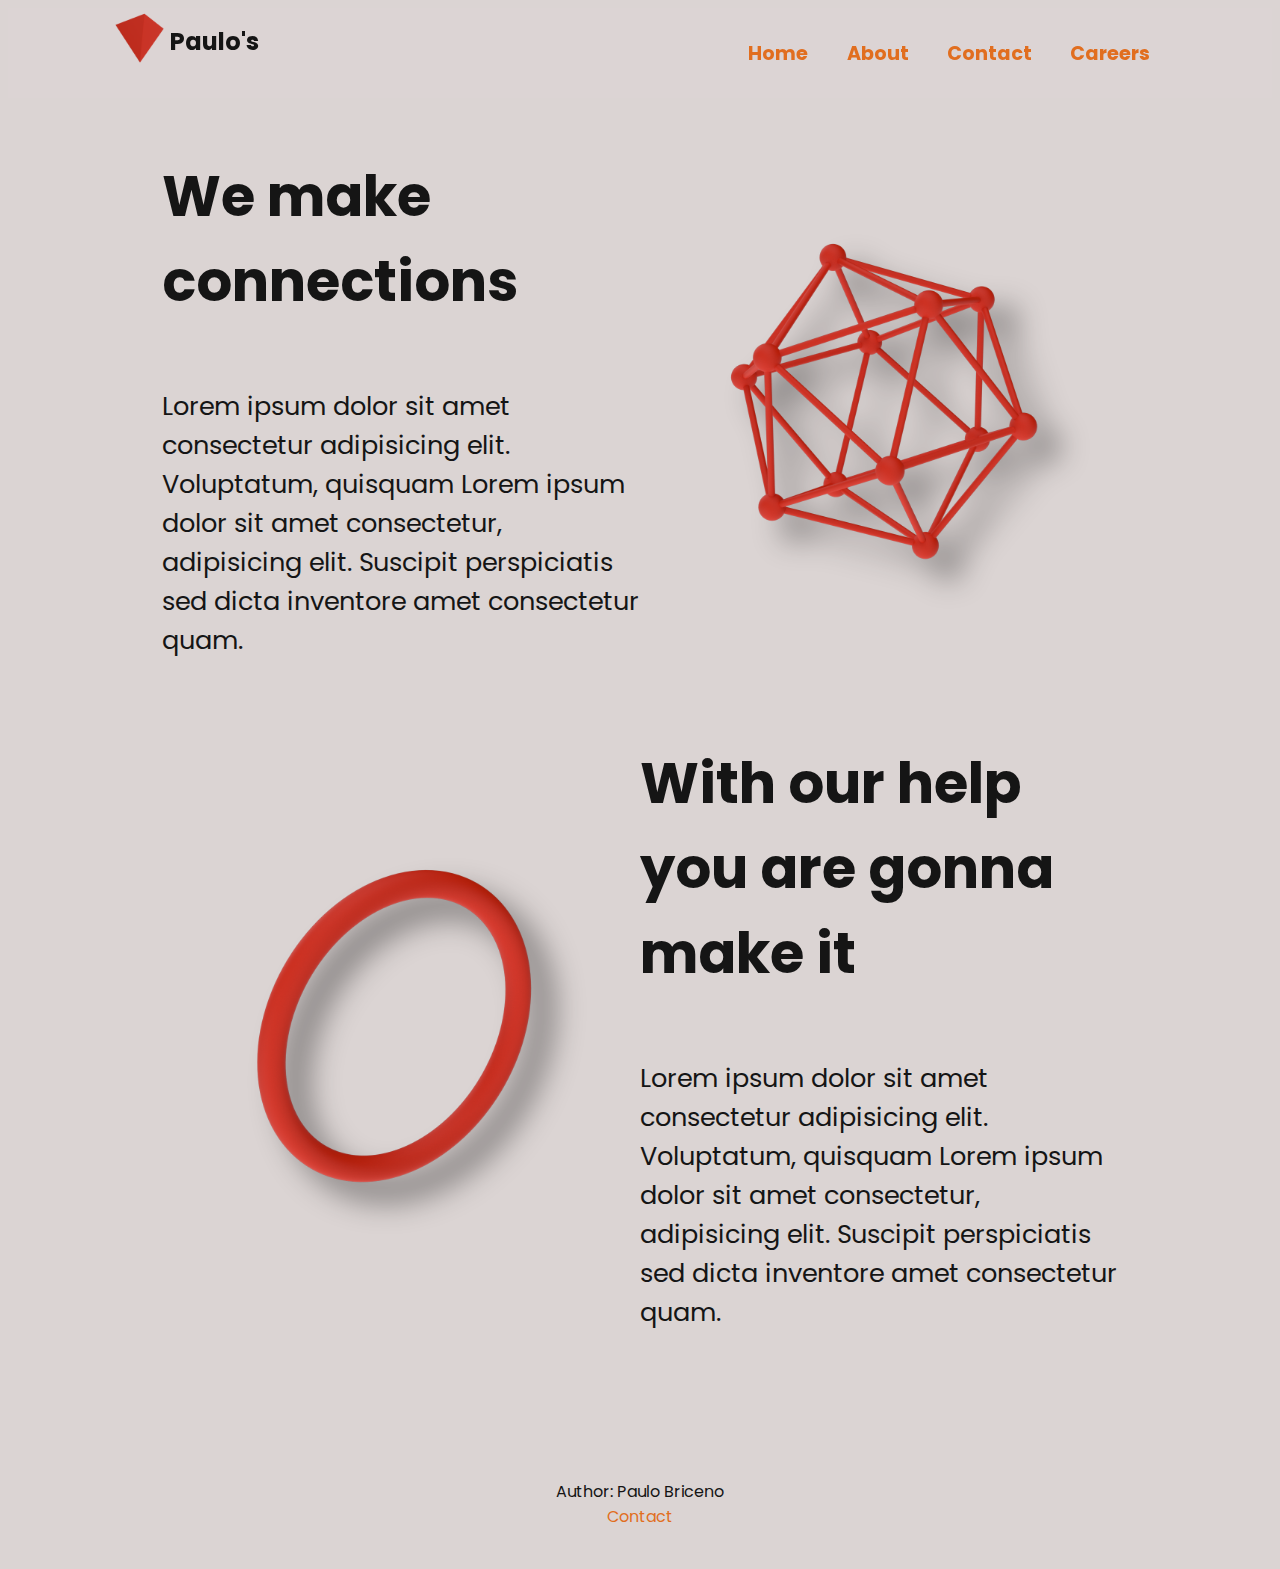
==== view/pages/about.html @ cd35ce28 "careers page done" ====
<!DOCTYPE html>
<html lang="en">
  <head>
    <meta charset="UTF-8" />
    <meta http-equiv="X-UA-Compatible" content="IE=edge" />
    <meta name="viewport" content="width=device-width, initial-scale=1.0" />
    <link rel="stylesheet" href="../styles/main.css" />
    <link rel="icon" href="../assets/images/Pyramid_backwards.svg" />
    <title>Paulo's About</title>
  </head>
  <body>
    <nav>
      <a href="/" class="logo">
        <span>
          <img
            src="../assets/images/Pyramid_backwards.svg"
            alt="logo image"
            height="60px"
          />
          <p>Paulo's</p>
        </span>
      </a>
      <ul>
        <li><a href="/">Home</a></li>
        <li><a href="">About</a></li>
        <li><a href="contact.html">Contact</a></li>
        <li><a href="careers.html">Careers</a></li>
      </ul>
    </nav>
    <div class="main-content">
      <section class="column">
        <h1>We make connections</h1>
        <p>
          Lorem ipsum dolor sit amet consectetur adipisicing elit. Voluptatum,
          quisquam Lorem ipsum dolor sit amet consectetur, adipisicing elit.
          Suscipit perspiciatis sed dicta inventore amet consectetur quam.
        </p>
      </section>
      <section class="column">
        <img src="../assets/images/Atom.svg" alt="main image" class="shape" />
      </section>
    </div>
    <div class="main-content">
      <section class="column disappear-on-small-screen">
        <img src="../assets/images/Torus.svg" alt="main image" class="shape" />
      </section>
      <section class="column">
        <h1>With our help you are gonna make it</h1>
        <p>
          Lorem ipsum dolor sit amet consectetur adipisicing elit. Voluptatum,
          quisquam Lorem ipsum dolor sit amet consectetur, adipisicing elit.
          Suscipit perspiciatis sed dicta inventore amet consectetur quam.
        </p>
      </section>
    </div>
    <footer>
      <p>
        Author: Paulo Briceno<br />
        <a href="mailto:pabrcn@gmai.com">Contact</a>
      </p>
    </footer>
  </body>
</html>
---- view/styles/main.css ----
@import url("https://fonts.googleapis.com/css?family=Poppins");
footer {
  background-color: #dbd4d3;
  color: #151515;
  padding: 1rem;
  text-align: center;
  font-size: 1em;
  font-family: "Poppins", sans-serif;
  margin-top: 10vh;
}

footer a {
  -webkit-transition: font-size 0.3s ease;
  transition: font-size 0.3s ease;
  color: #e16e1f;
  text-decoration: none;
}

footer a:hover {
  font-size: 1.3em;
}

body {
  background-color: #dbd4d3;
  font-family: "Poppins", sans-serif;
}

nav {
  display: -webkit-box;
  display: -ms-flexbox;
  display: flex;
  -webkit-box-orient: horizontal;
  -webkit-box-direction: normal;
      -ms-flex-direction: row;
          flex-direction: row;
  -webkit-box-align: center;
      -ms-flex-align: center;
          align-items: center;
  -webkit-box-pack: justify;
      -ms-flex-pack: justify;
          justify-content: space-between;
  -ms-flex-wrap: wrap;
      flex-wrap: wrap;
  position: -webkit-sticky;
  position: sticky;
  top: 0;
  min-height: 10vh;
  margin-bottom: 2vh;
  background-color: #dbd4d3df;
  color: #151515;
  font-weight: bold;
  padding: 0 8vw;
}

nav ul {
  display: -webkit-box;
  display: -ms-flexbox;
  display: flex;
  -webkit-box-orient: horizontal;
  -webkit-box-direction: normal;
      -ms-flex-direction: row;
          flex-direction: row;
  -webkit-box-align: center;
      -ms-flex-align: center;
          align-items: center;
  list-style: none;
  font-size: 1.2em;
}

nav ul li {
  padding: 0 1em;
}

nav a {
  -webkit-transition: color 0.3s ease;
  transition: color 0.3s ease;
  color: #e16e1f;
  text-decoration: none;
}

nav a:hover {
  color: #00c9b9;
}

nav a.logo {
  color: #151515;
  font-size: 1.5em;
  font-weight: bold;
  margin: 0 0em 1em 0;
}

nav a.logo span {
  display: -webkit-box;
  display: -ms-flexbox;
  display: flex;
  -webkit-box-orient: horizontal;
  -webkit-box-direction: normal;
      -ms-flex-direction: row;
          flex-direction: row;
  -webkit-box-align: center;
      -ms-flex-align: center;
          align-items: center;
  -ms-flex-pack: distribute;
      justify-content: space-around;
}

nav a.logo p {
  margin: 0;
}

.main-content {
  margin-top: 2vh;
  padding: 0 12vw;
  display: -webkit-box;
  display: -ms-flexbox;
  display: flex;
  -webkit-box-orient: horizontal;
  -webkit-box-direction: normal;
      -ms-flex-direction: row;
          flex-direction: row;
  -webkit-box-align: center;
      -ms-flex-align: center;
          align-items: center;
  -webkit-box-pack: justify;
      -ms-flex-pack: justify;
          justify-content: space-between;
  -ms-flex-wrap: wrap;
      flex-wrap: wrap;
  -webkit-box-pack: center;
      -ms-flex-pack: center;
          justify-content: center;
  color: #151515;
}

.main-content h1 {
  font-size: 3.5em;
  font-weight: bold;
  padding: 0;
}

.main-content p {
  font-size: 1.6em;
}

.column {
  display: -webkit-box;
  display: -ms-flexbox;
  display: flex;
  -webkit-box-orient: vertical;
  -webkit-box-direction: normal;
      -ms-flex-direction: column;
          flex-direction: column;
  width: 50%;
  height: 100%;
  min-width: 300px;
}

.shape {
  -webkit-filter: drop-shadow(23px 20px 15px rgba(0, 0, 0, 0.4));
          filter: drop-shadow(23px 20px 15px rgba(0, 0, 0, 0.4));
  min-height: 30em;
  max-height: 35em;
}

@media screen and (max-width: 600px) {
  .disappear-on-small-screen {
    display: none;
  }
}
/*# sourceMappingURL=main.css.map */
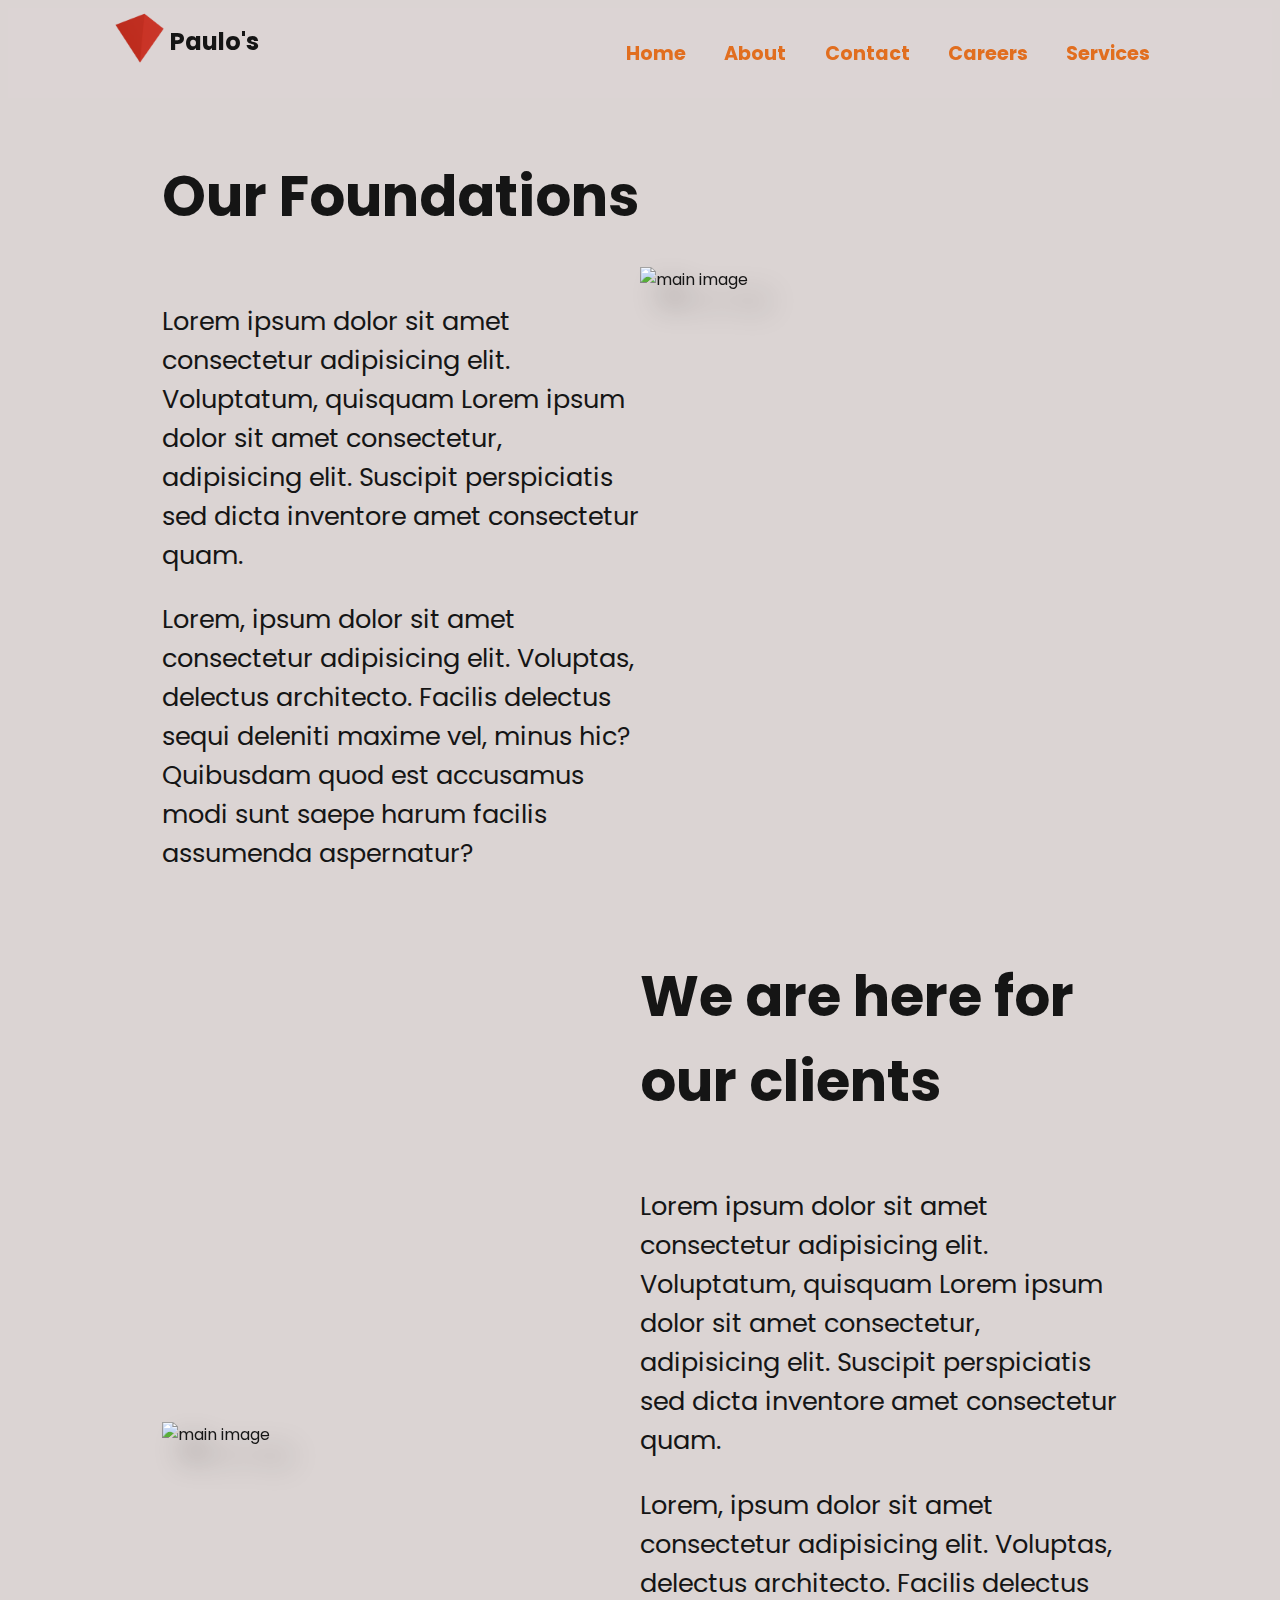
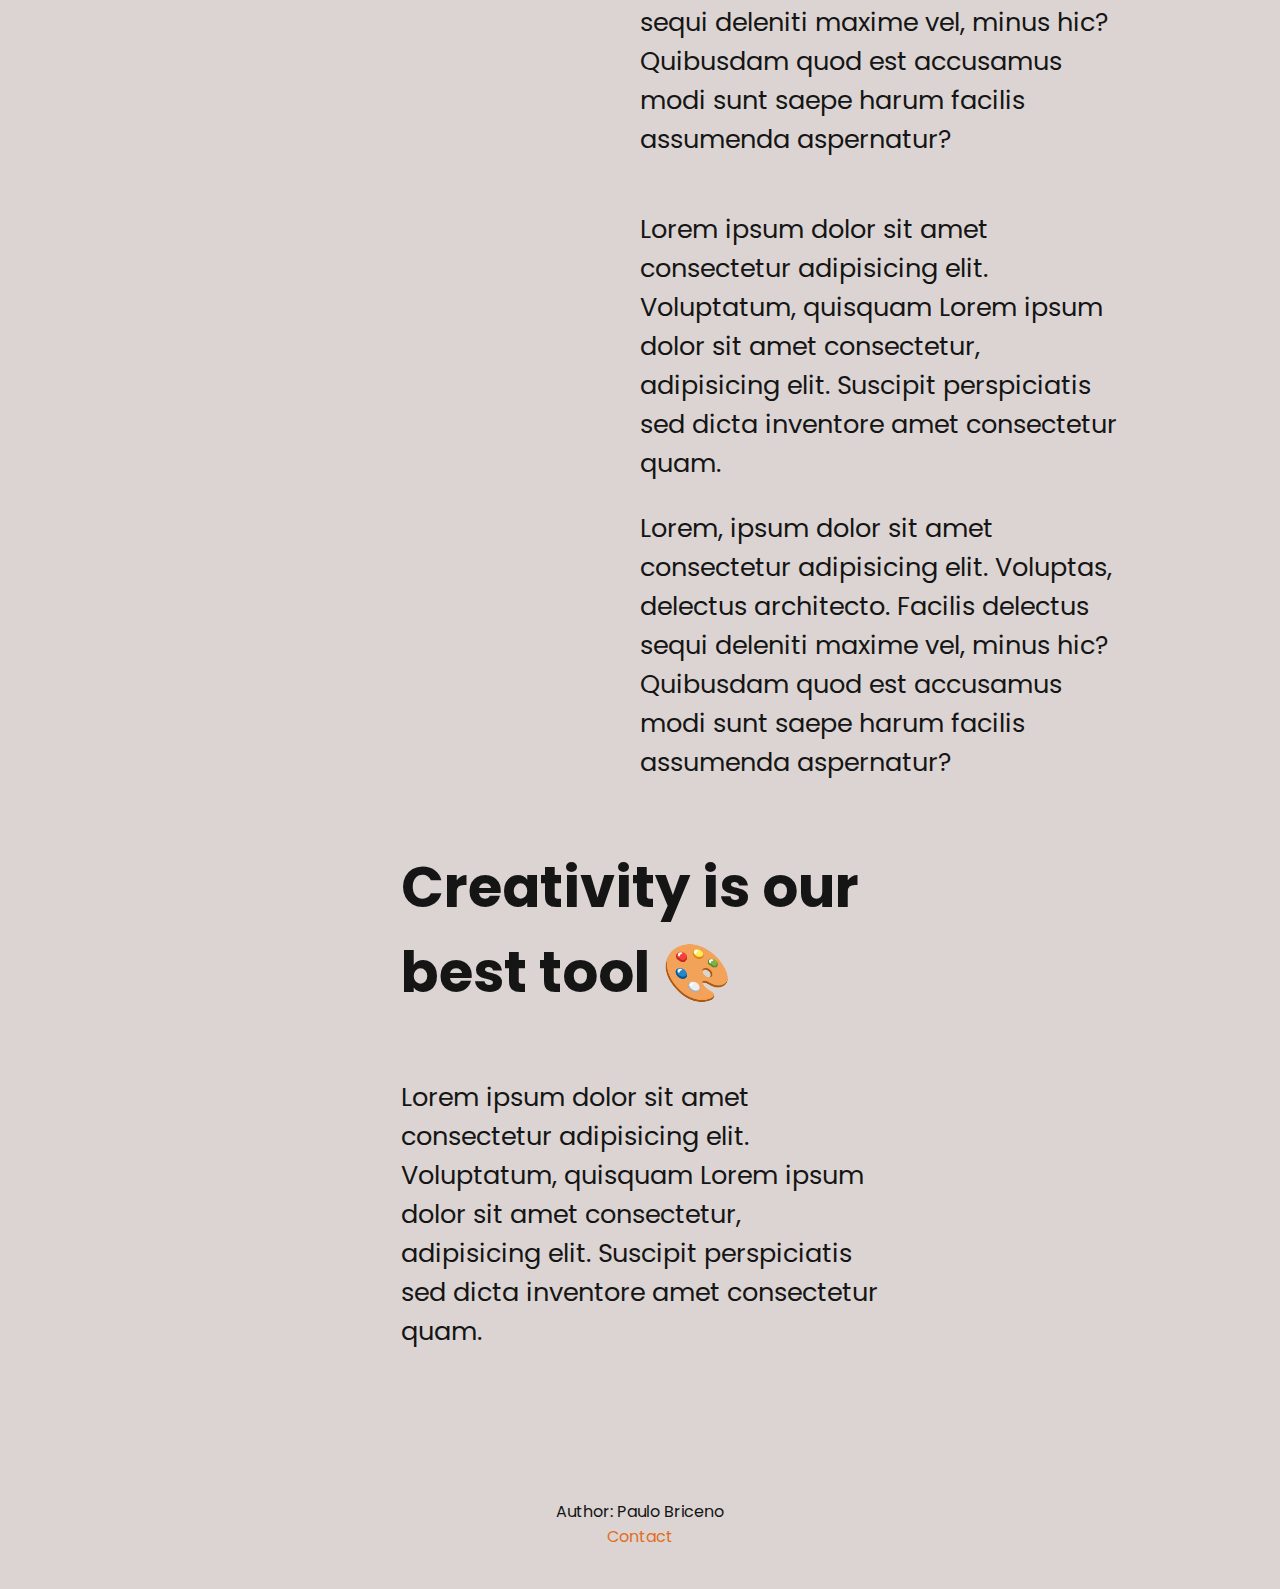
==== commit ffea2cf6: "url change trial" ====
--- a/view/pages/about.html
+++ b/view/pages/about.html
@@ -10,7 +10,7 @@
   </head>
   <body>
     <nav>
-      <a href="/" class="logo">
+      <a href="/coder-house-web-development/" class="logo">
         <span>
           <img
             src="../assets/images/Pyramid_backwards.svg"
@@ -21,38 +21,89 @@
         </span>
       </a>
       <ul>
-        <li><a href="/">Home</a></li>
+        <li><a href="/coder-house-web-development/">Home</a></li>
         <li><a href="">About</a></li>
         <li><a href="contact.html">Contact</a></li>
         <li><a href="careers.html">Careers</a></li>
+        <li><a href="services.html">Services</a></li>
       </ul>
     </nav>
     <div class="main-content">
       <section class="column">
-        <h1>We make connections</h1>
-        <p>
-          Lorem ipsum dolor sit amet consectetur adipisicing elit. Voluptatum,
-          quisquam Lorem ipsum dolor sit amet consectetur, adipisicing elit.
-          Suscipit perspiciatis sed dicta inventore amet consectetur quam.
-        </p>
+        <h1>Our Foundations</h1>
+        <article>
+          <p>
+            Lorem ipsum dolor sit amet consectetur adipisicing elit. Voluptatum,
+            quisquam Lorem ipsum dolor sit amet consectetur, adipisicing elit.
+            Suscipit perspiciatis sed dicta inventore amet consectetur quam.
+          </p>
+          <p>
+            Lorem, ipsum dolor sit amet consectetur adipisicing elit. Voluptas,
+            delectus architecto. Facilis delectus sequi deleniti maxime vel,
+            minus hic? Quibusdam quod est accusamus modi sunt saepe harum
+            facilis assumenda aspernatur?
+          </p>
+        </article>
       </section>
       <section class="column">
-        <img src="../assets/images/Atom.svg" alt="main image" class="shape" />
+        <img
+          src="../assets/images/face2.svg"
+          alt="main image"
+          height="400px"
+          class="shape"
+        />
       </section>
     </div>
     <div class="main-content">
       <section class="column disappear-on-small-screen">
-        <img src="../assets/images/Torus.svg" alt="main image" class="shape" />
+        <img
+          src="../assets/images/face1.svg"
+          alt="main image"
+          class="shape"
+          height="400px"
+        />
       </section>
       <section class="column">
-        <h1>With our help you are gonna make it</h1>
-        <p>
-          Lorem ipsum dolor sit amet consectetur adipisicing elit. Voluptatum,
-          quisquam Lorem ipsum dolor sit amet consectetur, adipisicing elit.
-          Suscipit perspiciatis sed dicta inventore amet consectetur quam.
-        </p>
+        <h1>We are here for our clients</h1>
+        <article>
+          <p>
+            Lorem ipsum dolor sit amet consectetur adipisicing elit. Voluptatum,
+            quisquam Lorem ipsum dolor sit amet consectetur, adipisicing elit.
+            Suscipit perspiciatis sed dicta inventore amet consectetur quam.
+          </p>
+          <p>
+            Lorem, ipsum dolor sit amet consectetur adipisicing elit. Voluptas,
+            delectus architecto. Facilis delectus sequi deleniti maxime vel,
+            minus hic? Quibusdam quod est accusamus modi sunt saepe harum
+            facilis assumenda aspernatur?
+          </p>
+        </article>
+        <article>
+          <p>
+            Lorem ipsum dolor sit amet consectetur adipisicing elit. Voluptatum,
+            quisquam Lorem ipsum dolor sit amet consectetur, adipisicing elit.
+            Suscipit perspiciatis sed dicta inventore amet consectetur quam.
+          </p>
+          <p>
+            Lorem, ipsum dolor sit amet consectetur adipisicing elit. Voluptas,
+            delectus architecto. Facilis delectus sequi deleniti maxime vel,
+            minus hic? Quibusdam quod est accusamus modi sunt saepe harum
+            facilis assumenda aspernatur?
+          </p>
+        </article>
+      </section>
+      <section class="column">
+        <h1>Creativity is our best tool 🎨</h1>
+        <article>
+          <p>
+            Lorem ipsum dolor sit amet consectetur adipisicing elit. Voluptatum,
+            quisquam Lorem ipsum dolor sit amet consectetur, adipisicing elit.
+            Suscipit perspiciatis sed dicta inventore amet consectetur quam.
+          </p>
+        </article>
       </section>
     </div>
+
     <footer>
       <p>
         Author: Paulo Briceno<br />
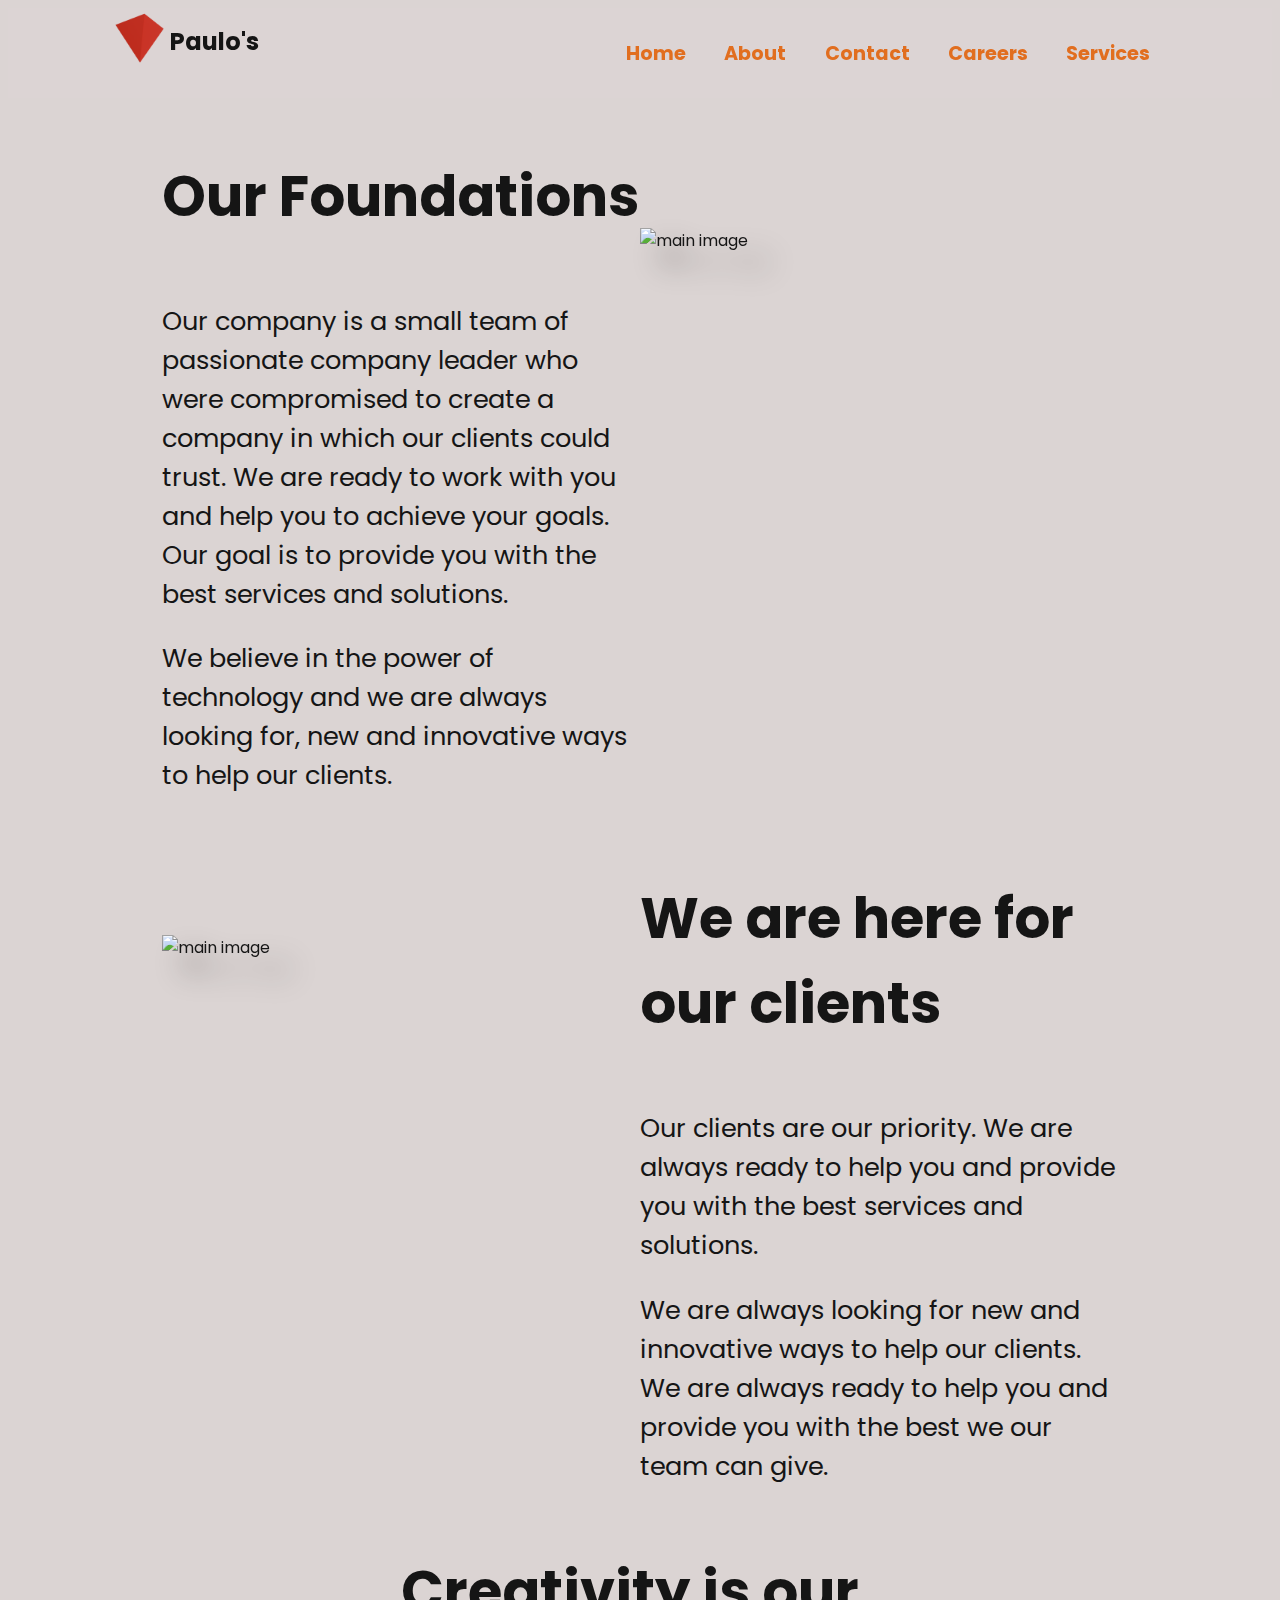
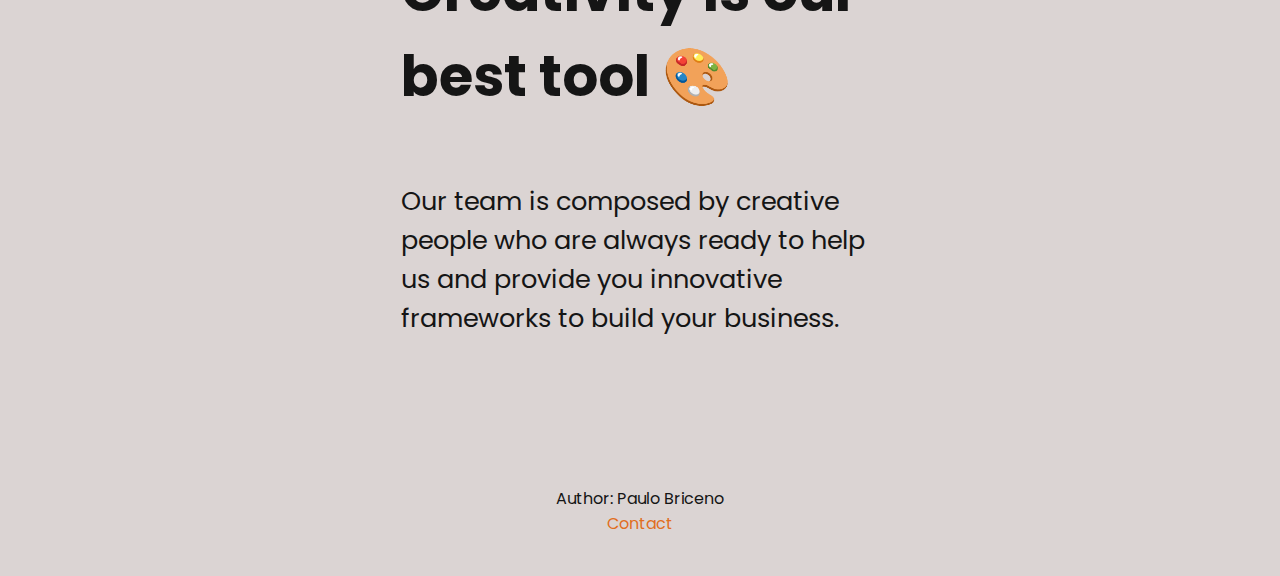
==== commit 7f048ed9: "fed real content" ====
--- a/view/pages/about.html
+++ b/view/pages/about.html
@@ -3,7 +3,10 @@
   <head>
     <meta charset="UTF-8" />
     <meta http-equiv="X-UA-Compatible" content="IE=edge" />
-    <meta name="viewport" content="width=device-width, initial-scale=1.0" />
+    <meta
+      name="viewport"
+      content="width=device-width, initial-scale=0.5, user-scalable=no"
+    />
     <link rel="stylesheet" href="../styles/main.css" />
     <link rel="icon" href="../assets/images/Pyramid_backwards.svg" />
     <title>Paulo's About</title>
@@ -33,15 +36,14 @@
         <h1>Our Foundations</h1>
         <article>
           <p>
-            Lorem ipsum dolor sit amet consectetur adipisicing elit. Voluptatum,
-            quisquam Lorem ipsum dolor sit amet consectetur, adipisicing elit.
-            Suscipit perspiciatis sed dicta inventore amet consectetur quam.
+            Our company is a small team of passionate company leader who were
+            compromised to create a company in which our clients could trust. We
+            are ready to work with you and help you to achieve your goals. Our
+            goal is to provide you with the best services and solutions.
           </p>
           <p>
-            Lorem, ipsum dolor sit amet consectetur adipisicing elit. Voluptas,
-            delectus architecto. Facilis delectus sequi deleniti maxime vel,
-            minus hic? Quibusdam quod est accusamus modi sunt saepe harum
-            facilis assumenda aspernatur?
+            We believe in the power of technology and we are always looking for,
+            new and innovative ways to help our clients.
           </p>
         </article>
       </section>
@@ -67,28 +69,13 @@
         <h1>We are here for our clients</h1>
         <article>
           <p>
-            Lorem ipsum dolor sit amet consectetur adipisicing elit. Voluptatum,
-            quisquam Lorem ipsum dolor sit amet consectetur, adipisicing elit.
-            Suscipit perspiciatis sed dicta inventore amet consectetur quam.
+            Our clients are our priority. We are always ready to help you and
+            provide you with the best services and solutions.
           </p>
           <p>
-            Lorem, ipsum dolor sit amet consectetur adipisicing elit. Voluptas,
-            delectus architecto. Facilis delectus sequi deleniti maxime vel,
-            minus hic? Quibusdam quod est accusamus modi sunt saepe harum
-            facilis assumenda aspernatur?
-          </p>
-        </article>
-        <article>
-          <p>
-            Lorem ipsum dolor sit amet consectetur adipisicing elit. Voluptatum,
-            quisquam Lorem ipsum dolor sit amet consectetur, adipisicing elit.
-            Suscipit perspiciatis sed dicta inventore amet consectetur quam.
-          </p>
-          <p>
-            Lorem, ipsum dolor sit amet consectetur adipisicing elit. Voluptas,
-            delectus architecto. Facilis delectus sequi deleniti maxime vel,
-            minus hic? Quibusdam quod est accusamus modi sunt saepe harum
-            facilis assumenda aspernatur?
+            We are always looking for new and innovative ways to help our
+            clients. We are always ready to help you and provide you with the
+            best we our team can give.
           </p>
         </article>
       </section>
@@ -96,9 +83,8 @@
         <h1>Creativity is our best tool 🎨</h1>
         <article>
           <p>
-            Lorem ipsum dolor sit amet consectetur adipisicing elit. Voluptatum,
-            quisquam Lorem ipsum dolor sit amet consectetur, adipisicing elit.
-            Suscipit perspiciatis sed dicta inventore amet consectetur quam.
+            Our team is composed by creative people who are always ready to help
+            us and provide you innovative frameworks to build your business.
           </p>
         </article>
       </section>
@@ -107,7 +93,7 @@
     <footer>
       <p>
         Author: Paulo Briceno<br />
-        <a href="mailto:pabrcn@gmai.com">Contact</a>
+        <a href="mailto:pabrcn@gmail.com">Contact</a>
       </p>
     </footer>
   </body>
--- a/view/styles/main.css
+++ b/view/styles/main.css
@@ -160,6 +160,7 @@
           filter: drop-shadow(23px 20px 15px rgba(0, 0, 0, 0.4));
   min-height: 30em;
   max-height: 35em;
+  z-index: -1;
 }
 
 @media screen and (max-width: 600px) {
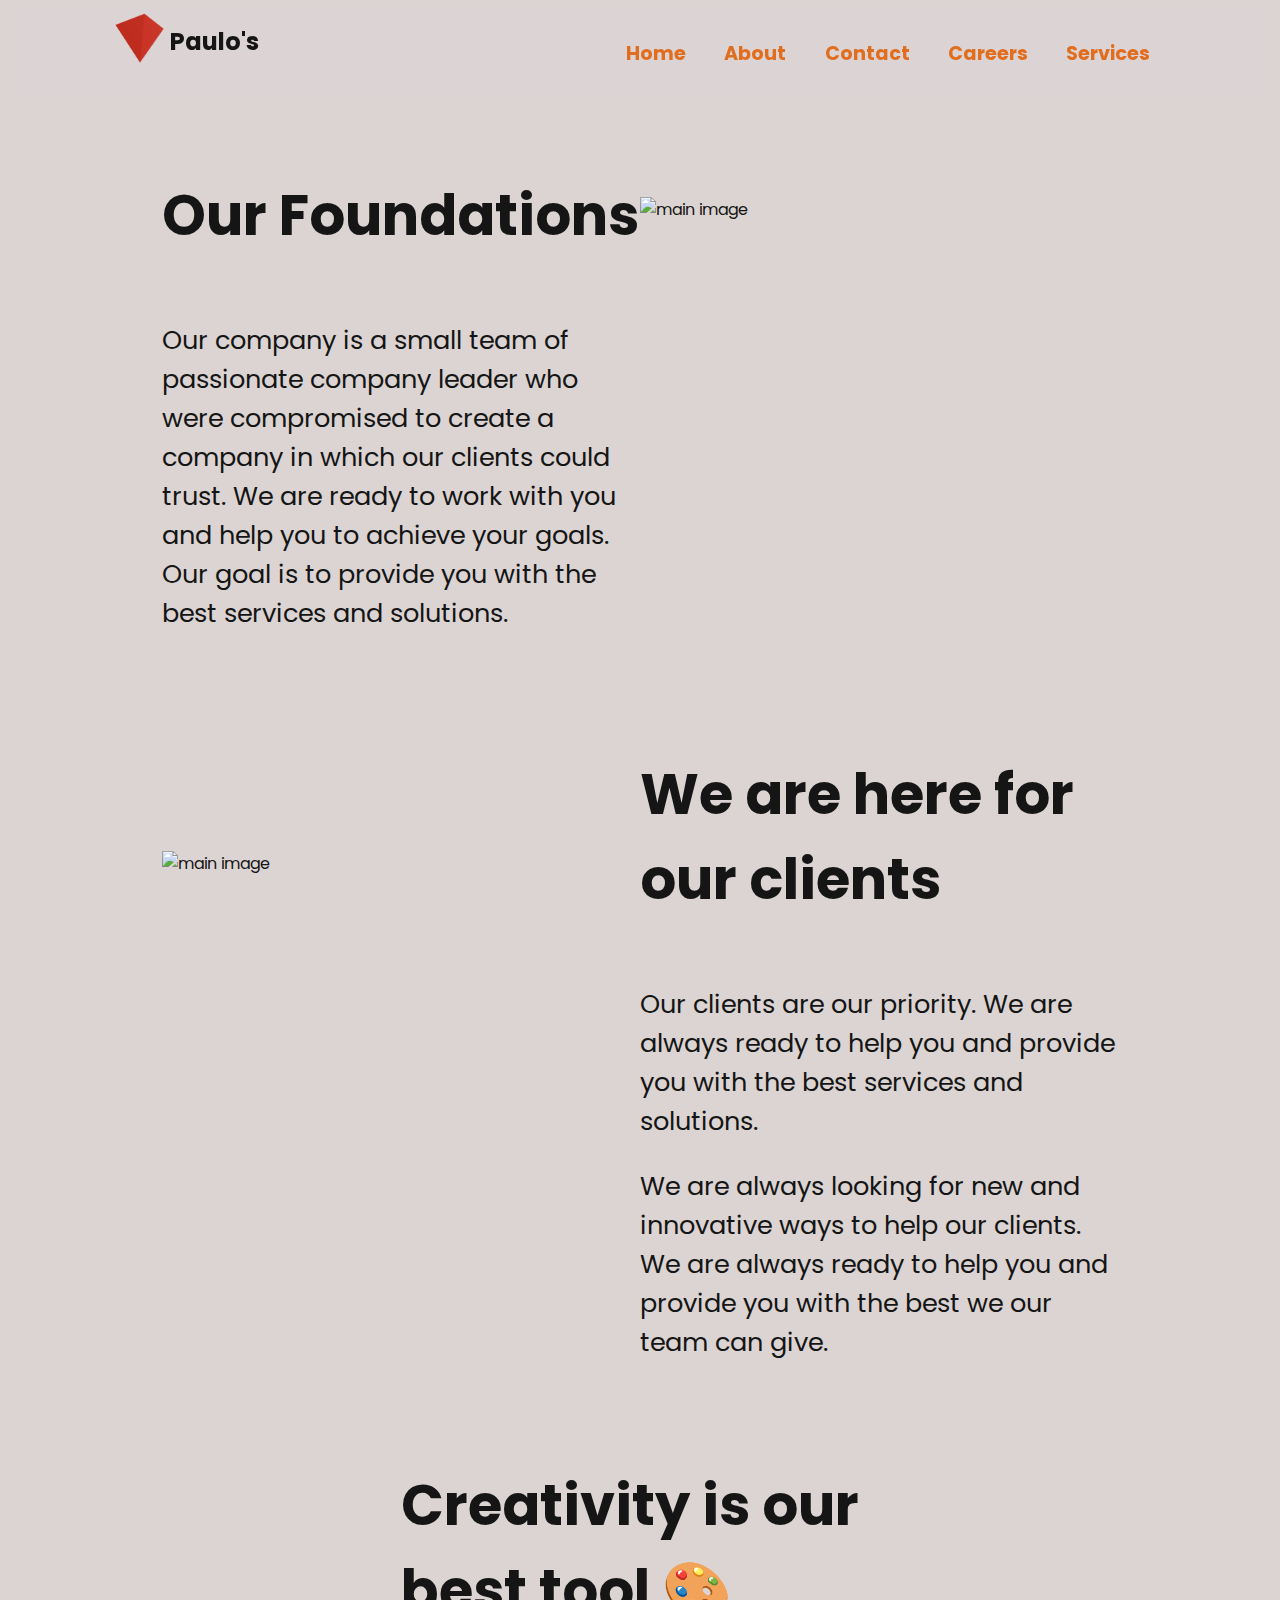
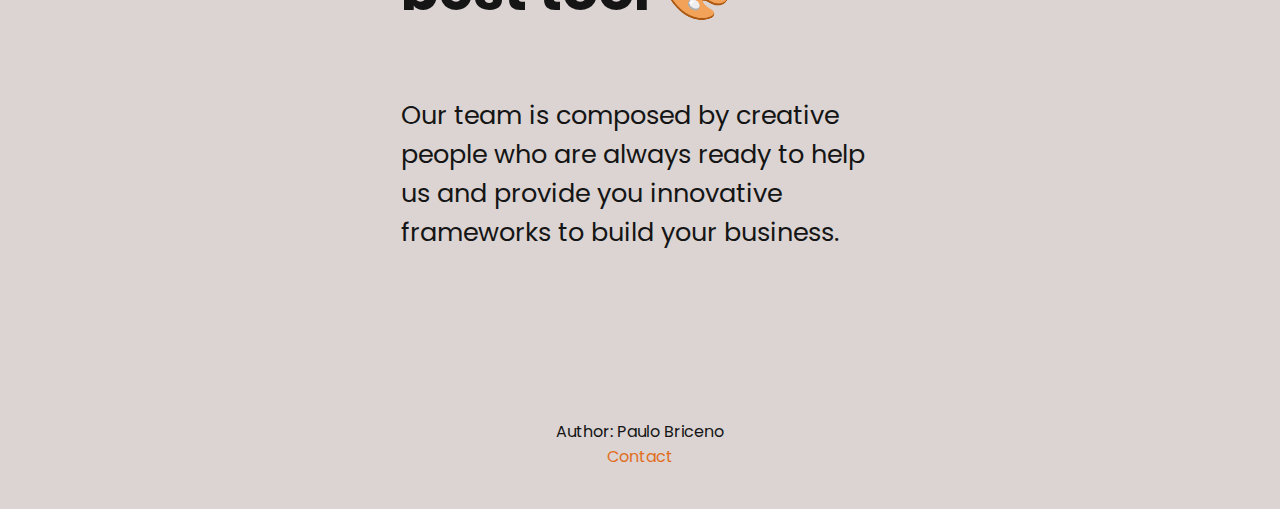
==== commit ce0794a9: "style improvements" ====
--- a/view/pages/about.html
+++ b/view/pages/about.html
@@ -41,29 +41,15 @@
             are ready to work with you and help you to achieve your goals. Our
             goal is to provide you with the best services and solutions.
           </p>
-          <p>
-            We believe in the power of technology and we are always looking for,
-            new and innovative ways to help our clients.
-          </p>
         </article>
       </section>
       <section class="column">
-        <img
-          src="../assets/images/face2.svg"
-          alt="main image"
-          height="400px"
-          class="shape"
-        />
+        <img src="../assets/images/face2.svg" alt="main image" height="400px" />
       </section>
     </div>
     <div class="main-content">
       <section class="column disappear-on-small-screen">
-        <img
-          src="../assets/images/face1.svg"
-          alt="main image"
-          class="shape"
-          height="400px"
-        />
+        <img src="../assets/images/face1.svg" alt="main image" height="400px" />
       </section>
       <section class="column">
         <h1>We are here for our clients</h1>
--- a/view/styles/main.css
+++ b/view/styles/main.css
@@ -65,6 +65,12 @@
           align-items: center;
   list-style: none;
   font-size: 1.2em;
+}
+
+@media screen and (max-width: 800px) {
+  nav ul {
+    font-size: 1.3em;
+  }
 }
 
 nav ul li {
@@ -151,8 +157,15 @@
       -ms-flex-direction: column;
           flex-direction: column;
   width: 50%;
+  margin: 2% 0;
   height: 100%;
   min-width: 300px;
+}
+
+@media screen and (max-width: 900px) {
+  .column {
+    width: 90%;
+  }
 }
 
 .shape {
@@ -163,7 +176,7 @@
   z-index: -1;
 }
 
-@media screen and (max-width: 600px) {
+@media screen and (max-width: 800px) {
   .disappear-on-small-screen {
     display: none;
   }
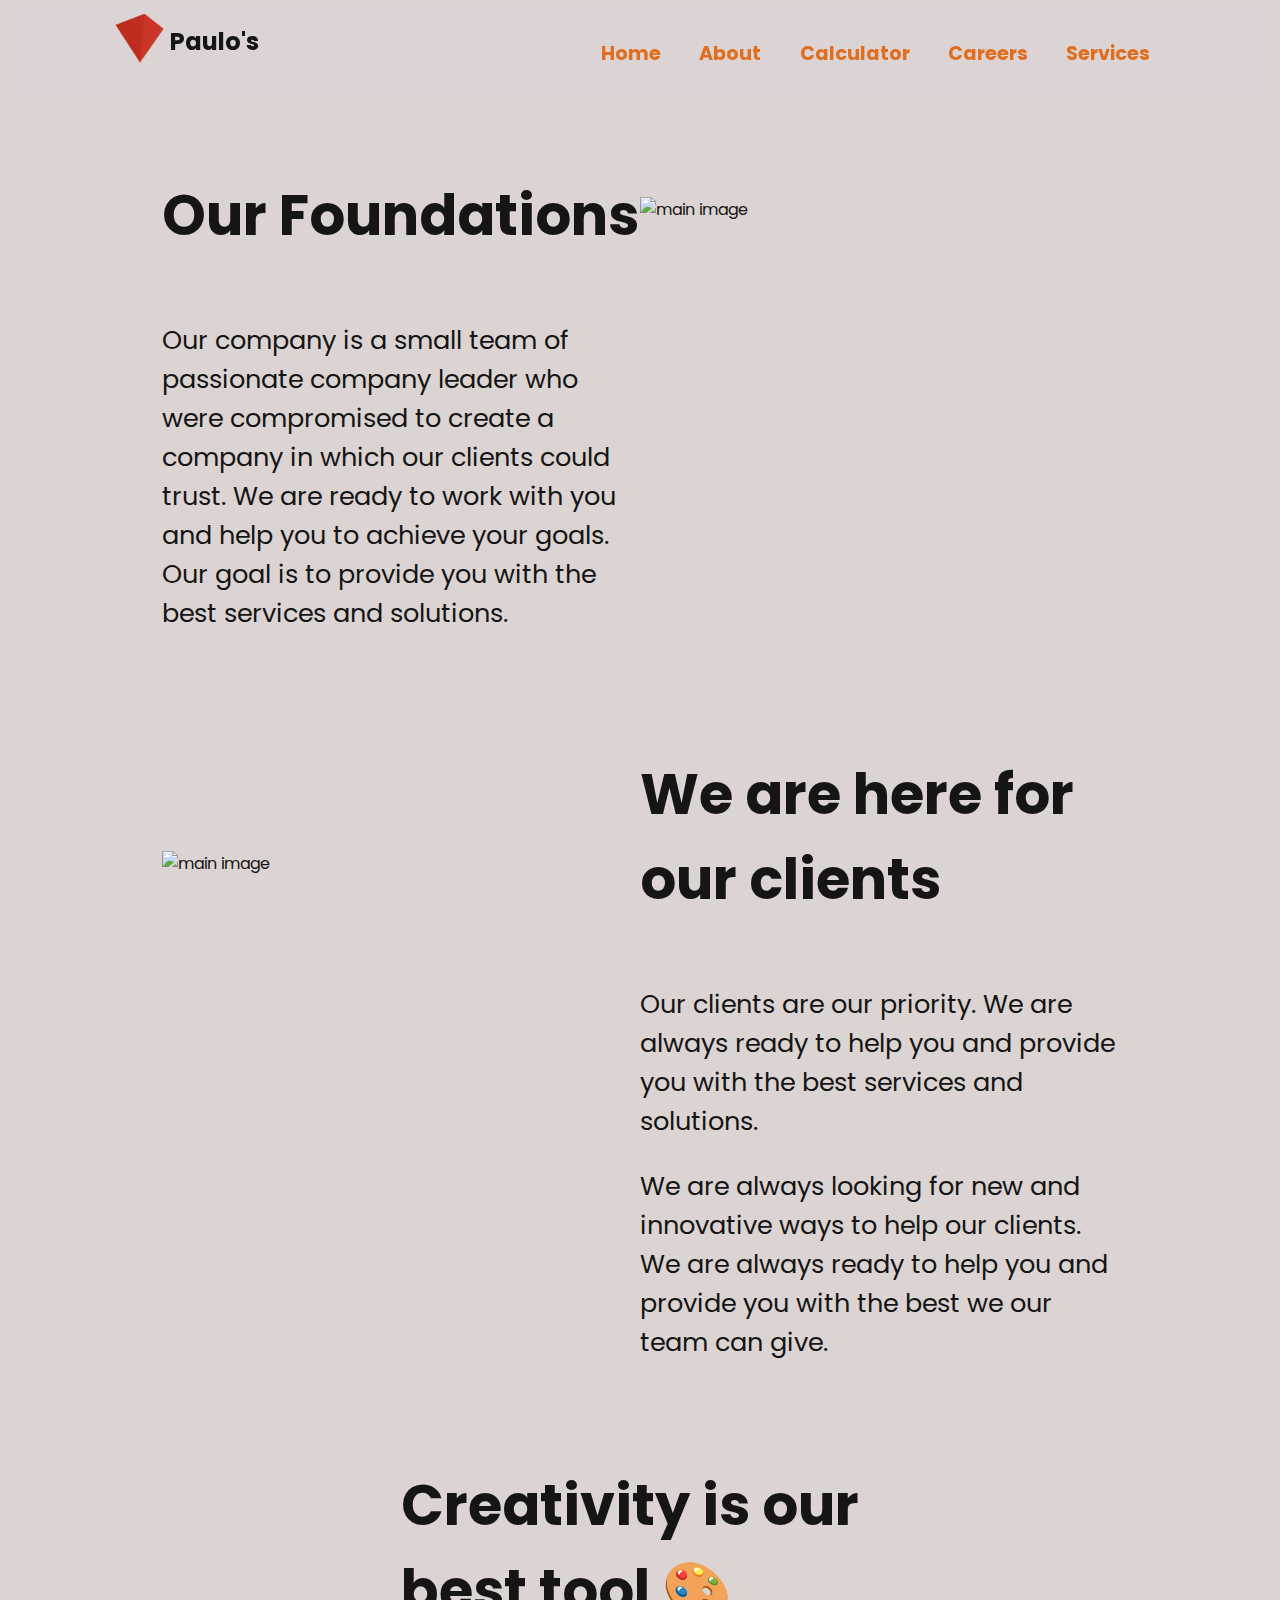
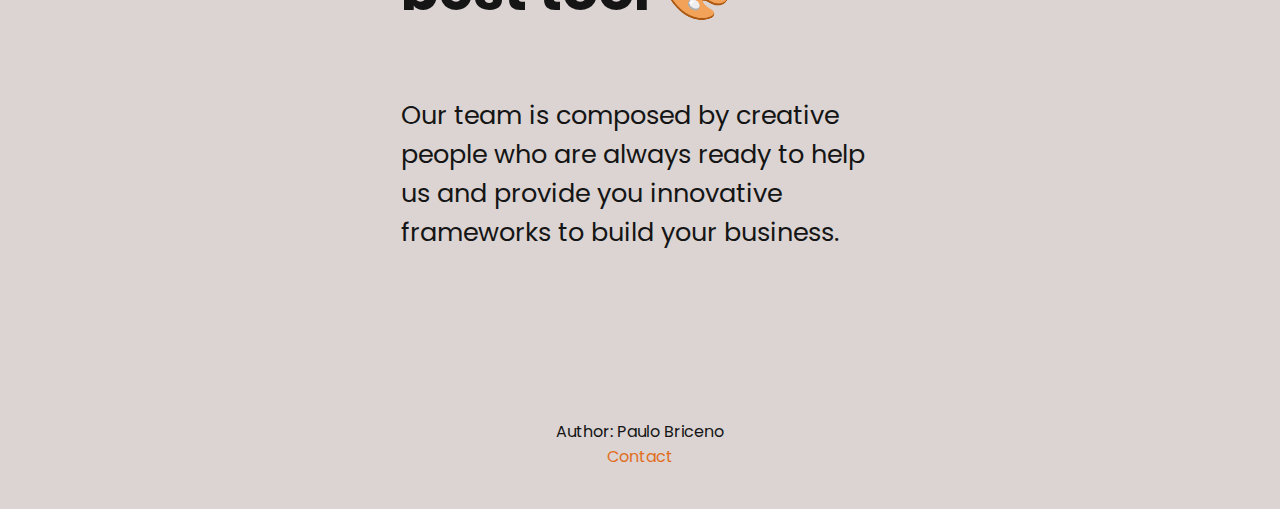
==== commit 98e8172f: "responsive "fix"" ====
--- a/view/pages/about.html
+++ b/view/pages/about.html
@@ -3,10 +3,7 @@
   <head>
     <meta charset="UTF-8" />
     <meta http-equiv="X-UA-Compatible" content="IE=edge" />
-    <meta
-      name="viewport"
-      content="width=device-width, initial-scale=0.5, user-scalable=no"
-    />
+    <meta name="viewport" content="width=device-width, initial-scale=0.5" />
     <link rel="stylesheet" href="../styles/main.css" />
     <link rel="icon" href="../assets/images/Pyramid_backwards.svg" />
     <title>Paulo's About</title>
@@ -26,7 +23,7 @@
       <ul>
         <li><a href="/coder-house-web-development/">Home</a></li>
         <li><a href="">About</a></li>
-        <li><a href="contact.html">Contact</a></li>
+        <li><a href="calculator.html">Calculator</a></li>
         <li><a href="careers.html">Careers</a></li>
         <li><a href="services.html">Services</a></li>
       </ul>
